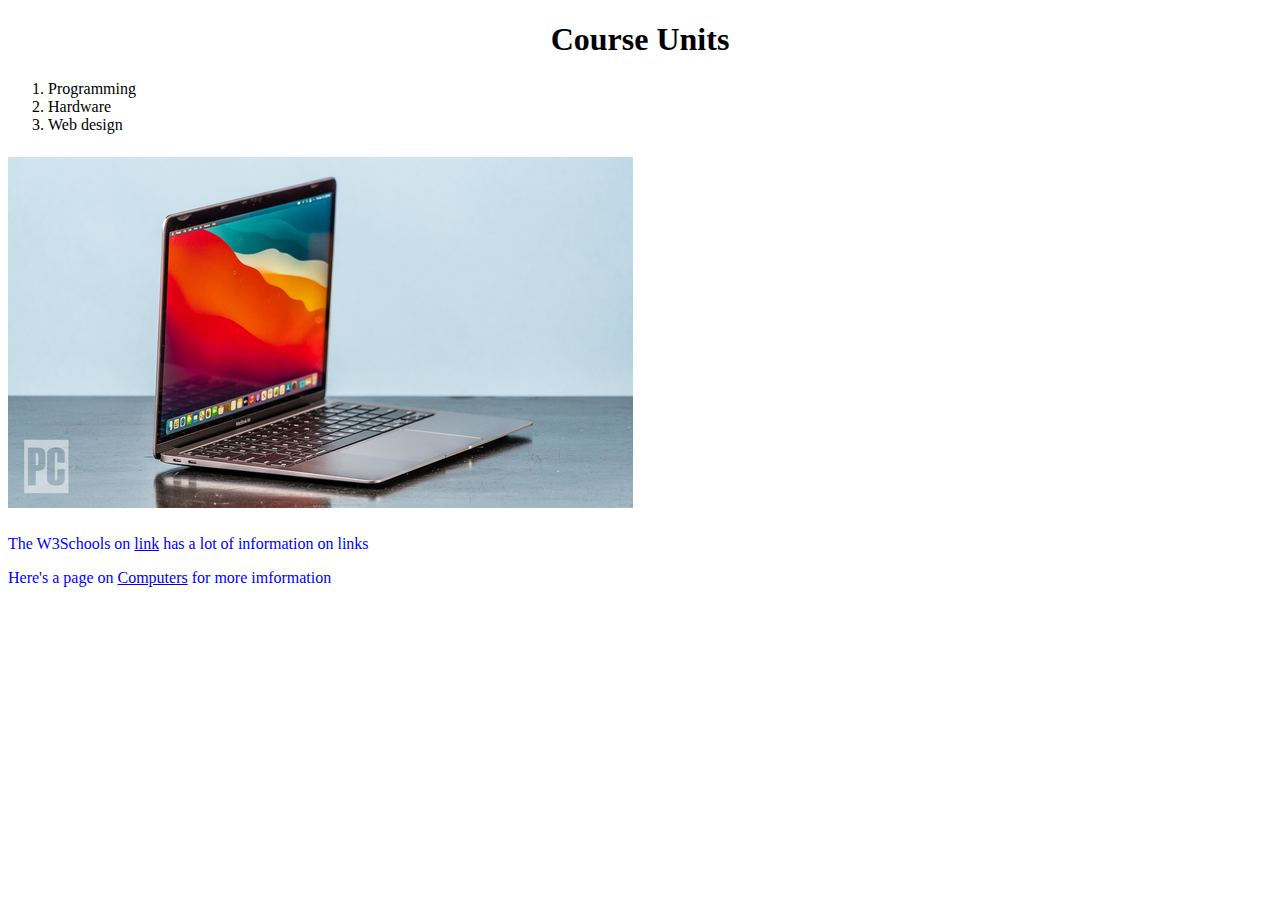
==== index.html @ 64989427 "Add files via upload" ====
<!--This is a webpage which provides some general information on our course.-->
<!doctype html>
<html>
	<head>
		<meta charset = "UTF-8">
		<title>Course Info Website</title>
		<link rel = "stylesheet" type = "text/css" href = "site.css">
	</head>
	<body>
		<h1>Course Units</h1>
		
		<ol>
			<li>Programming</li>
			<li>Hardware</li>
			<li>Web design</li>
		</ol>
		
		<img src = "images/computer.jpg" width = "625" height = "365" alt = "a desktop computer">
	
		<p> The W3Schools on <a target = "_blank" href = "https://www.w3schools.com/html/html_links.asp">link</a> has a lot of information on links</p>
		<p>Here's a page on <a href = "computer.html">Computers</a> for more imformation</p>
	</body>

</html>
---- site.css ----
/*Format the webpage here*/
/*Format paragraph*/
p
{
		color: blue;
}

/*format heading 1*/
h1
{
		text-align: center;
}

/*Format heading 2*/
h2
{
	text-transform: uppercase;
}
/*format heading 2 using class selector .center*/
.center
{
	text-align: center;
	color: red;
}

/*format heading 2 using id selector change*/
#change
{

	background-color: lightgray;
	text-shadow: 2px 2px 5px red;
}
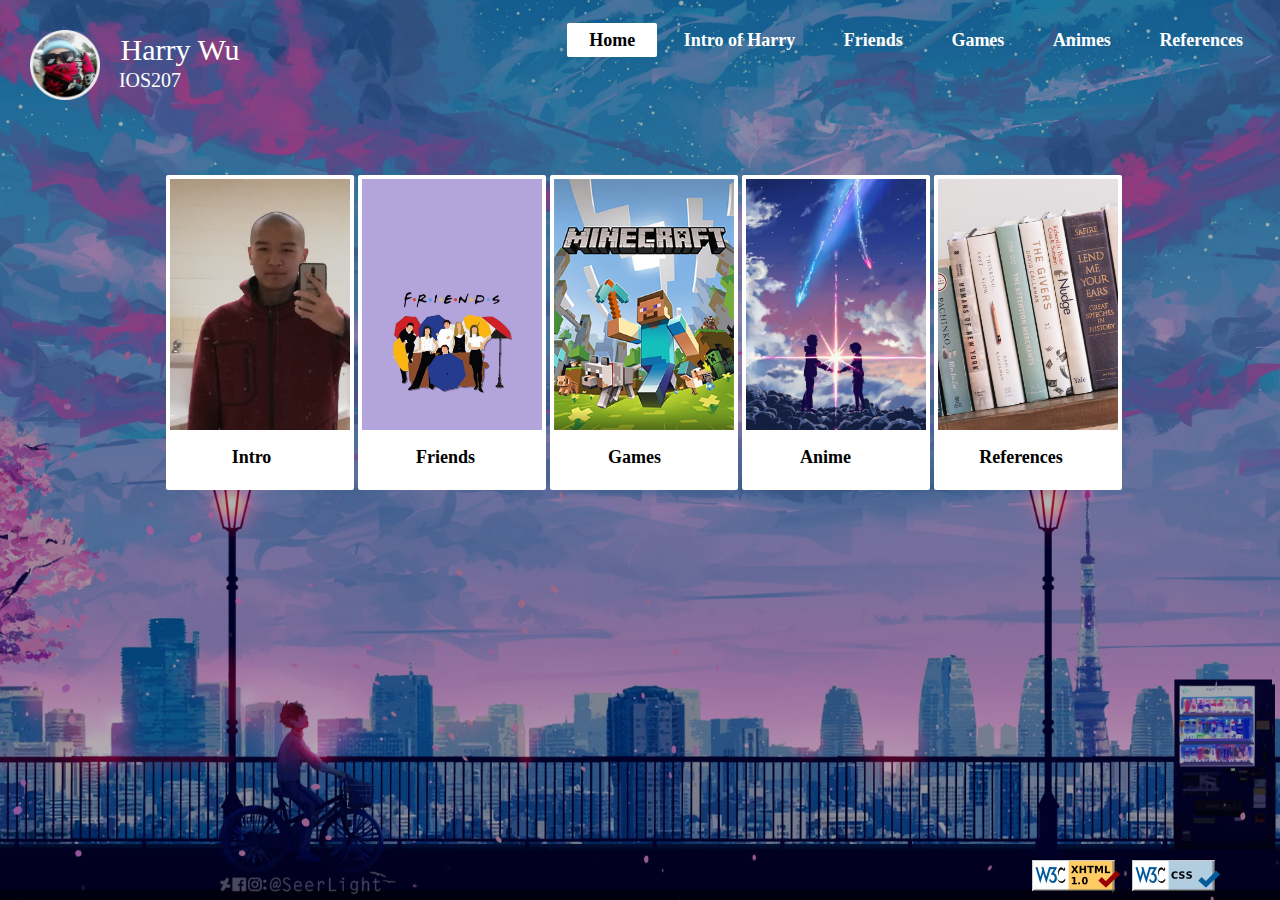
==== commit be0f937d: "Add files via upload" ====
--- a/index.html
+++ b/index.html
@@ -1,24 +1,53 @@
-<!--This is a webpage which provides some general information on our course.-->
-<!doctype html>
-<html>
+<!DOCTYPE html>
+<html lang = "en">
 	<head>
 		<meta charset = "UTF-8">
-		<title>Course Info Website</title>
-		<link rel = "stylesheet" type = "text/css" href = "site.css">
+		<title>Harry Wu</title>
+		<link rel = "stylesheet" type = "text/css" href = "index.css">
 	</head>
 	<body>
-		<h1>Course Units</h1>
-		
-		<ol>
-			<li>Programming</li>
-			<li>Hardware</li>
-			<li>Web design</li>
-		</ol>
-		
-		<img src = "images/computer.jpg" width = "625" height = "365" alt = "a desktop computer">
-	
-		<p> The W3Schools on <a target = "_blank" href = "https://www.w3schools.com/html/html_links.asp">link</a> has a lot of information on links</p>
-		<p>Here's a page on <a href = "computer.html">Computers</a> for more imformation</p>
+		<header>
+			<div class = "logo">
+				<img src = "images/logo.png" alt = "Harry's selfie">
+				<p>A selfie of me</p>
+			</div>
+			<div class = "navigate">
+				<ul>
+					<li><a id = "active" href="index.html">Home</a></li>
+					<li><a href="intro.html">Intro of Harry</a></li>
+					<li><a href="friend.html">Friends</a></li>
+					<li><a href="game.html">Games</a></li>
+					<li><a href="anime.html">Animes</a></li>
+					<li><a href="refrence.html">References</a></li>
+				</ul>
+			</div>
+			<div class = "pic-but">
+				<a class = "intro" href="intro.html"><img src = "images/intro.png" alt = "intro picture"></a>
+				<a class = "friend" href="friend.html"><img src = "images/friends.png" alt = "friend picture"></a>
+				<a class = "game" href="friend.html"><img src = "images/minecraft.png" alt = "game picture"></a>
+				<a class = "anime" href="anime.html"><img src = "images/anime.png" alt = "anime picture"></a>
+				<a class = "refrence" href="refrence.html"><img src = "images/reference.png" alt = "refrence picture"></a>
+				<div class = "icon">
+					<span class = "intro"><img src = "images/face-icon.png" alt = "intro icon"></span>
+					<span class = "friend"><img src = "images/friends-icon.png" alt = "friend icon"></span>
+					<span class = "game"><img src = "images/game-icon.png" alt = "game icon"></span>
+					<span class = "anime"><img src = "images/anime-icon.png" alt = "anime icon"></span>
+					<span class = "refrence"><img src = "images/refrence-icon.png" alt = "refrence icon"></span>
+				</div>
+				<ul>
+					<li class = "intro">Intro</li>
+					<li class = "friend">Friends</li>
+					<li class = "game">Games</li>
+					<li class = "anime">Anime</li>
+					<li class = "refrence">References</li>
+				</ul>
+			</div>
+			<p id = "name">Harry Wu</p>
+			<p id = "class-name">IOS207</p>
+			<div class = "valid">
+				<a href="#"><img id = "html" src="images/html-valid.png" alt="Valid XHTML!" /></a>
+				<a href="#"><img id = "css" src="images/css-valid.gif" alt="Valid CSS!" /></a>
+			</div>
+		</header>
 	</body>
-
 </html>--- a/index.css
+++ b/index.css
@@ -0,0 +1,187 @@
+/*All element*/
+*{
+	margin: 0;
+	padding: 0;
+}
+
+/*background image*/
+header{
+	background-image:linear-gradient(rgba(0,0,0,0.3),rgba(0,0,0,0.3)), url(images/background.jpg);
+	height: 100vh;
+	background-size: cover;
+	background-position: center;
+}
+
+img{position: absolute;}
+/*all of the options*/
+/*the word buttons */
+.navigate ul{
+	font-size: large;
+	font-weight: bold;
+	list-style-type: none;
+	float: right;
+	margin-top: 30px;
+	margin-right: 15px;
+}
+
+/*the composing of options*/
+.navigate li{
+	display: inline-block;
+}
+
+/*border and color of option*/
+.navigate a{
+	text-decoration: none;
+	color: white;
+	padding: 5px 20px;
+	border: 2.5px solid transparent;
+	border-radius: 2px;
+	transition: 0.6s ease;
+}
+
+/*the changing the word after moving on it*/
+.navigate a:hover{
+	color: black;
+	background-color: white;
+}
+
+/*The picture buttons*/
+.pic-but img{
+	width: 180px;
+	border: 4px solid white;
+	border-bottom: 60px solid white;
+	border-radius: 2px;
+}
+
+/*setting of button*/
+.pic-but a{
+	position: absolute;
+	top: 175px;
+	filter: brightness(1);
+	transition: 0.5s
+}
+.pic-but a:hover{
+	filter: brightness(0.1);
+}
+
+.pic-but ul{
+	list-style-type: none;
+}
+
+.pic-but li{
+	display: inline-block;
+	position: absolute;
+	top: 447px;
+	font-size: large;
+	font-weight: bold;
+}
+
+.icon img{
+	position: absolute;
+	width: 80px;
+	top: 270px;
+	left: 10px;
+	border: none;
+	pointer-events: none;
+	opacity: 0;
+	transition: 0.5s;
+}
+
+a:hover ~ .icon img{
+	opacity: 1;
+}
+.logo:active img{
+	transform: rotate(360deg)
+}
+
+.icon .intro img{left: 17%;}
+.icon .friend img{left: 31%;width: 110px;}
+.icon .game img{left: 46.2%;width: 100px;}
+.icon .anime img{left: 62%;}
+.icon .refrence img{left: 77%;}
+
+.intro{left: 13%;}
+.friend{left: 28%;}
+.game{left: 43%;}
+.anime{left: 58%;}
+.refrence{left: 73%;}
+
+ul .intro{left: 18.1%;}
+ul .friend{left: 32.5%;}
+ul .game{left: 47.5%;}
+ul .anime{left: 62.5%;}
+ul .refrence{left: 76.5%;}
+
+
+.logo img{
+	float: left;
+	width: 70px;
+	margin: 30px;
+	transition: 0.4s; 
+}
+
+.logo:hover img{
+	width: 80px;
+}
+
+.logo p{
+	font-size: 90%;
+	border: none;
+	background-color: white;
+	border-radius: 4px;
+	position: absolute;
+	top: 100px;
+	left: 100px;
+	padding: 3px 5px;
+	opacity: 0;
+	transition: 0.8s 
+}
+
+.logo:hover p{
+	opacity: 1;
+}
+
+
+#active {
+	color: black;
+	background-color: white;
+}
+
+#name{
+	font-size: 30px;
+	color: white;
+	position: absolute;
+	top: 50px;
+	left: 180px;
+	transform: translate(-50%, -50%)
+}
+
+#class-name{
+	font-size: 20px;
+	color: white;
+	position: absolute;
+	top: 80px;
+	left: 150px;
+	transform: translate(-50%, -50%)
+}
+
+/*Validation*/
+.valid{
+	position: absolute;
+	bottom: 40px;
+	right: 50px;
+	filter: brightness(1);
+}
+
+#html{
+	right: 110px;
+}
+#css{
+	right: 10px;
+}
+#html:hover{
+	filter: brightness(0.7);
+}
+#css:hover{
+	filter: brightness(0.7);
+}